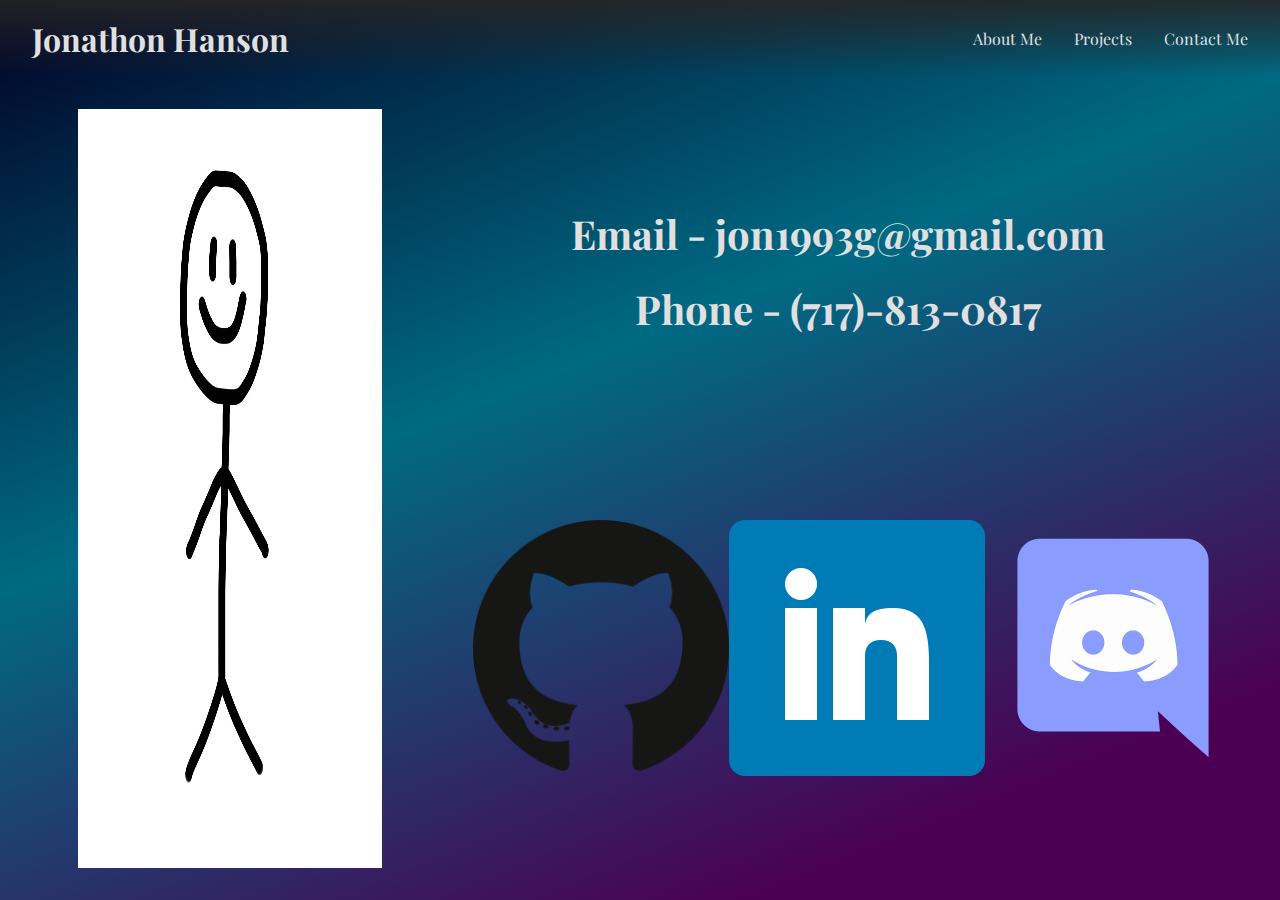
==== contact.html @ c1e7ee5b "Added Projects and Contact pages. Updated About." ====
<!DOCTYPE html>
<html lang="en">
  <head>
    <meta charset="UTF-8" />
    <meta http-equiv="X-UA-Compatible" content="IE=edge" />
    <meta name="viewport" content="width=device-width, initial-scale=1.0" />
    <link rel="stylesheet" href="./resources/contact-styles.css" />
    <link rel="preconnect" href="https://fonts.googleapis.com" />
    <link rel="preconnect" href="https://fonts.gstatic.com" crossorigin />
    <link
      href="https://fonts.googleapis.com/css2?family=Playfair+Display:ital,wght@0,400;0,500;1,400;1,500&display=swap"
      rel="stylesheet"
    />
    <title>Contact Me</title>
  </head>
  <body>
    <div class="wrapper">
      <header>
        <h1>Jonathon Hanson</h1>
        <nav>
          <ul>
            <li><a href="./index.html">About Me</a></li>
            <li><a href="./projects.html">Projects</a></li>
            <li><a href="./contact.html">Contact Me</a></li>
          </ul>
        </nav>
      </header>
      <main>
        <img src="resources/temp photo.jpg" id="portrait" />
        <div class="container">
          <div class="text-container">
            <h2>Email - jon1993g@gmail.com</h2>
            <h2>Phone - (717)-813-0817</h2>
          </div>
          <div class="img-container">
            <a href="https://github.com/Cykotech"
              ><img src="./resources/Github.png" id="github"
            /></a>
            <a href="https://www.linkedin.com/in/jonathon-hanson-8a2604269/"
              ><img src="./resources/LinkedIn.png" id="linkedin"
            /></a>
            <a href="https://discordapp.com/users/157627084095619072"
              ><img src="./resources/Discord.png" id="discord"
            /></a>
          </div>
        </div>
      </main>
    </div>
  </body>
</html>
---- resources/contact-styles.css ----
/* Universal Styles */

body,
html {
  font-family: "Playfair Display", serif;
  margin: 0 auto;
  color: rgb(224, 224, 224);
  background: linear-gradient(
    158deg,
    rgba(2, 0, 36, 1) 0%,
    rgba(0, 106, 131, 1) 42%,
    rgba(76, 0, 83, 1) 85%
  );
  background-repeat: no-repeat;
  display: flex;
  width: 100%;
}

.wrapper {
  min-height: 100vh;
  position: relative;
  flex: 1;
  display: flex;
  flex-direction: column;
  justify-content: space-between;
}

/* Header Styles */

header {
  background: linear-gradient(
    rgba(38, 38, 38, 0.9) 0%,
    rgba(38, 38, 38, 0) 99%
  );
  margin: 0 auto;
  display: inline-flex;
  width: 100%;
  justify-content: space-between;
  align-items: center;
  color: rgb(224, 224, 224);
  padding-top: 0.75rem;
  padding-bottom: 0.75rem;
}

header h1 {
  margin-left: 2rem;
  margin-top: 0;
  margin-bottom: 0;
}

header nav {
  display: flex;
}

header ul {
  display: inline-flex;
}
header ul li {
  padding-right: 2rem;
  margin: 0 auto;
  list-style: none;
}

header a {
  color: inherit;
  text-decoration: none;
}

header a:hover {
  text-decoration: underline;
}

header a:active {
  color: black;
}

@media screen and (max-width: 425px) {
  header h1 {
    font-size: 1.5rem;
    margin-left: 1rem;
  }

  header ul {
    align-items: center;
  }

  header ul li {
    text-align: center;
    font-size: 0.75rem;
    padding-right: 1rem;
  }
}

/* Body Styles */

main {
  padding-left: 2rem;
  padding-right: 2rem;
  display: flex;
  flex-direction: row;
  justify-content: space-around;
  height: 100%;
  /* width: 100%; */
  margin-top: 2rem;
  margin-bottom: 2rem;
}

main .container {
  display: flex;
  flex-direction: column;
  align-items: center;
  justify-content: space-around;
  width: 60%;
}

main .container h2 {
  text-align: center;
  margin-top: 2%;
  margin-bottom: 2%;
  font-size: 2.5rem;
}

main #portrait {
  width: 25%;
}

main .text-container {
  display: flex;
  flex-direction: column;
}

main .img-container {
  display: flex;
  justify-content: space-between;
  width: 100%;
}

main .img-container a {
  width: fit-content;
}
main .img-container img {
  width: 16rem;
}

@media screen and (max-width: 768px) {
  main {
    flex-direction: column;
    align-items: center;
  }

  main #portrait {
    width: 60%;
  }

  main .container {
    width: 95%;
    margin-top: 3rem;
  }

  main .img-container {
    margin-top: 5rem;
  }

  main .img-container img {
    width: 12rem;
  }
}

@media screen and (max-width: 425px) {
  main {
    padding: 0;
  }

  main #portrait {
    width: 80%;
  }

  main .text-container h2 {
    font-size: 1.2rem;
  }

  main .img-container {
    flex-direction: column;
    align-items: center;
    margin-top: 2rem;
  }

  main .img-container a {
    margin-bottom: 3rem;
  }
}
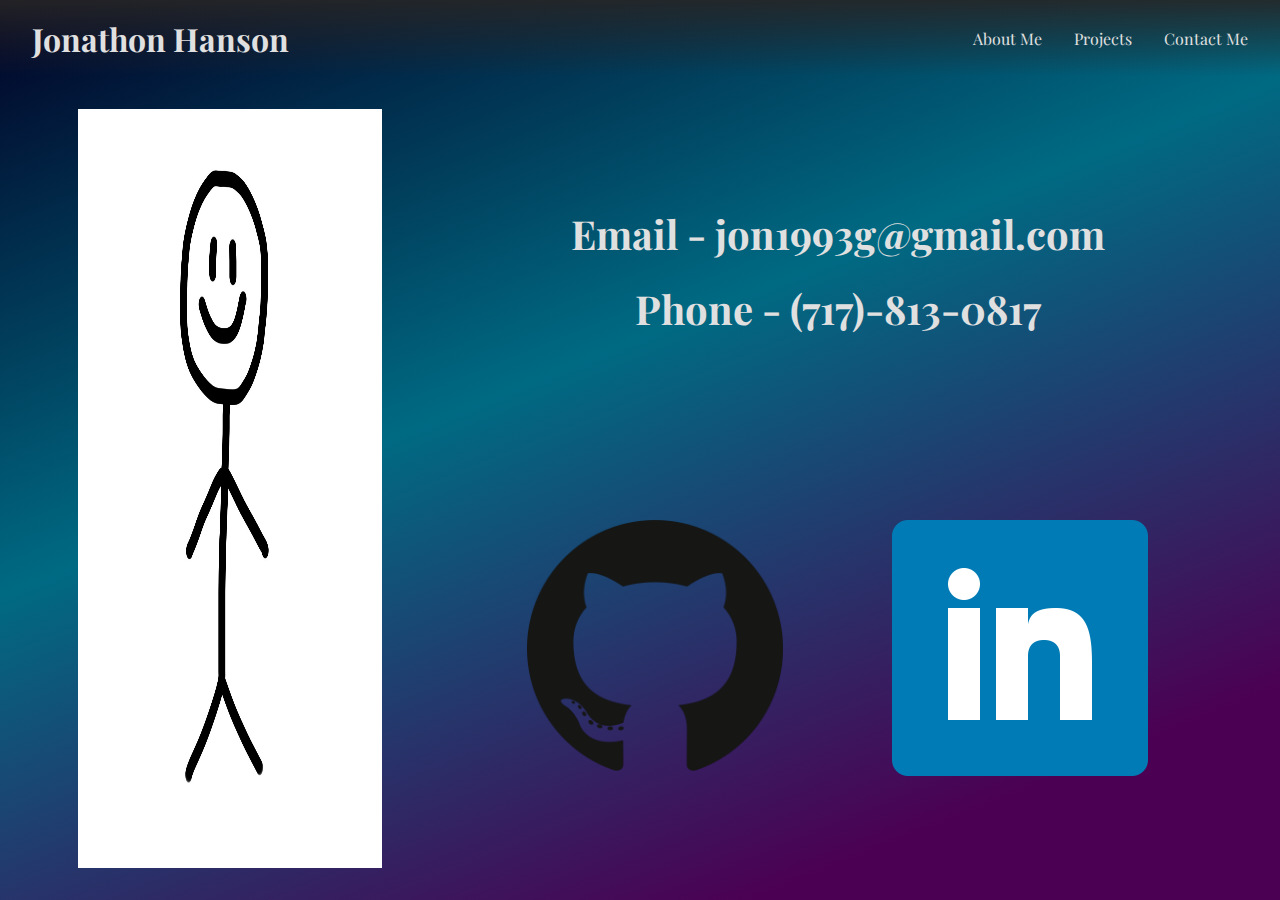
==== commit 9f4cfef3: "Update link and footer styles" ====
--- a/contact.html
+++ b/contact.html
@@ -33,14 +33,13 @@
             <h2>Phone - (717)-813-0817</h2>
           </div>
           <div class="img-container">
-            <a href="https://github.com/Cykotech"
+            <a href="https://github.com/Cykotech" target="_blank"
               ><img src="./resources/Github.png" id="github"
             /></a>
-            <a href="https://www.linkedin.com/in/jonathon-hanson-8a2604269/"
+            <a
+              href="https://www.linkedin.com/in/jonathon-hanson-8a2604269/"
+              target="_blank"
               ><img src="./resources/LinkedIn.png" id="linkedin"
-            /></a>
-            <a href="https://discordapp.com/users/157627084095619072"
-              ><img src="./resources/Discord.png" id="discord"
             /></a>
           </div>
         </div>
--- a/resources/contact-styles.css
+++ b/resources/contact-styles.css
@@ -131,15 +131,34 @@
 
 main .img-container {
   display: flex;
-  justify-content: space-between;
+  justify-content: space-around;
   width: 100%;
 }
 
 main .img-container a {
   width: fit-content;
 }
+
 main .img-container img {
   width: 16rem;
+}
+
+main .container #github:hover {
+  background-color: white;
+}
+
+main .container #github:active {
+  transform: scale(0.85);
+  background-color: rgb(128, 128, 128);
+}
+
+main .container #linkedin:hover {
+  border: 3px solid black;
+  border-radius: 17px;
+}
+
+main .container #linkedin:active {
+  transform: scale(0.85);
 }
 
 @media screen and (max-width: 768px) {
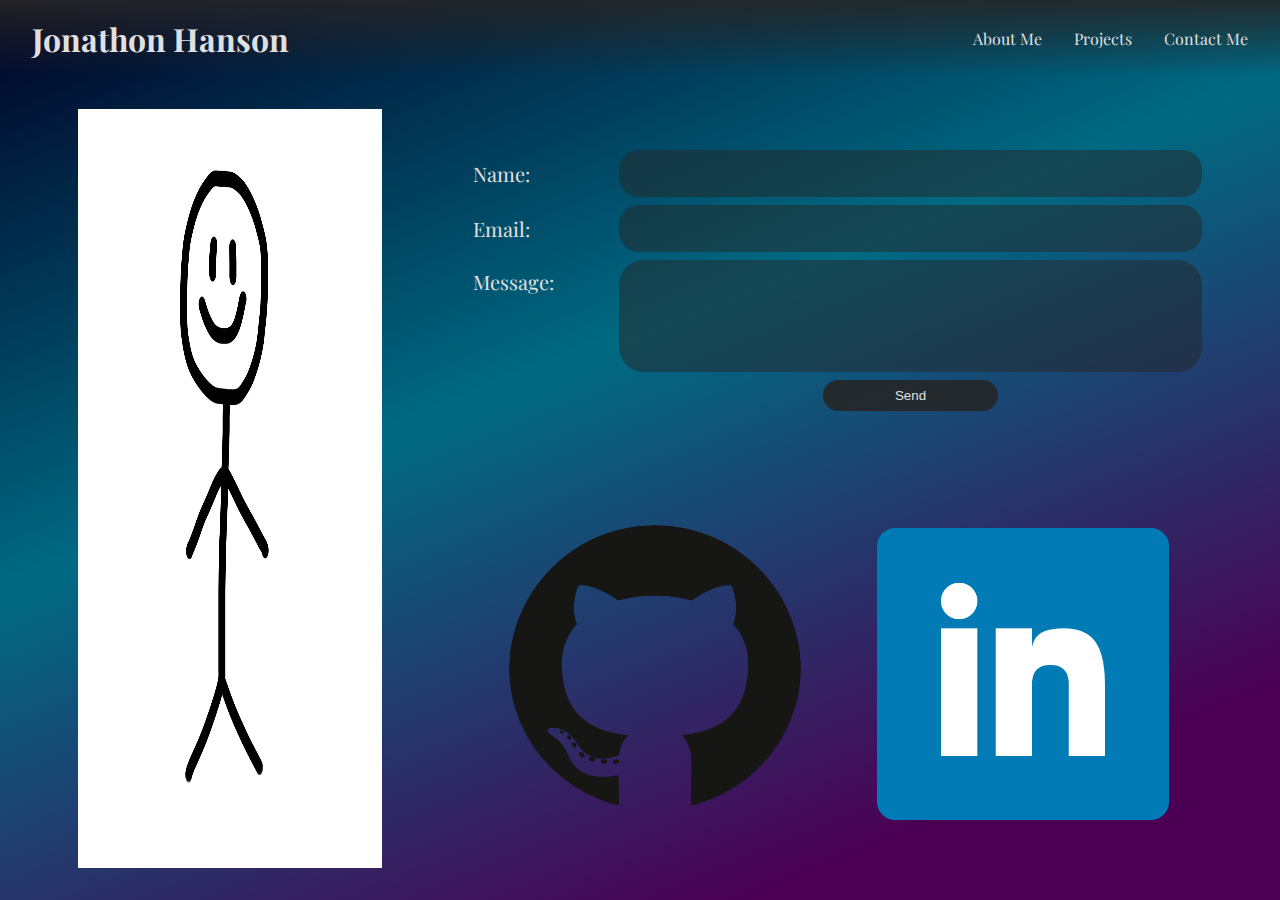
==== commit bc78fc33: "Changed to email form" ====
--- a/contact.html
+++ b/contact.html
@@ -28,10 +28,22 @@
       <main>
         <img src="resources/temp photo.jpg" id="portrait" />
         <div class="container">
-          <div class="text-container">
-            <h2>Email - jon1993g@gmail.com</h2>
-            <h2>Phone - (717)-813-0817</h2>
-          </div>
+            <form
+              action="mailto:jon1993g@gmail.com"
+              method="post"
+              enctype="text/plain"
+            >
+              <label for="name">Name:</label>
+              <input type="text" id="name" name="name" required />
+
+              <label for="email">Email:</label>
+              <input type="email" id="email" name="email" required />
+
+              <label for="message">Message:</label>
+              <textarea id="message" name="message" required></textarea>
+
+              <input type="submit" value="Send" />
+            </form>
           <div class="img-container">
             <a href="https://github.com/Cykotech" target="_blank"
               ><img src="./resources/Github.png" id="github"
--- a/resources/contact-styles.css
+++ b/resources/contact-styles.css
@@ -124,9 +124,90 @@
   width: 25%;
 }
 
-main .text-container {
-  display: flex;
-  flex-direction: column;
+/* Form Styles */
+
+main form {
+  display: grid;
+  grid-template-columns: repeat(1, auto 80%);
+  width: 100%;
+  grid-gap: 0.5rem;
+  margin-bottom: 2rem;
+}
+
+input[type="text"],
+input[type="email"] {
+  background-color: rgba(38, 38, 38, 0.5);
+  color: rgb(224, 224, 224);
+  padding: 1rem;
+  border: none;
+  border-radius: 20px;
+}
+
+input[type="text"]:focus-visible,
+input[type="email"]:focus-visible {
+  outline: none;
+}
+
+label {
+  font-size: 1.25rem;
+}
+
+label[for="name"],
+label[for="email"] {
+  align-self: center;
+}
+
+label[for="message"] {
+  padding-top: 0.5rem;
+}
+
+main form textarea {
+  resize: none;
+  height: 5rem;
+  background-color: rgba(38, 38, 38, 0.5);
+  padding: 1rem;
+  border-radius: 25px;
+  border: none;
+  color: rgb(224, 224, 224);
+}
+
+main form textarea:focus-visible {
+  outline: none;
+}
+
+main form input[type="submit"] {
+  grid-column: 2 / span 1;
+  width: 30%;
+  justify-self: center;
+  background-color: rgba(38, 38, 38, 0.9);
+  color: rgb(224, 224, 224);
+  padding: 0.5rem;
+  border-radius: 25px;
+  border: none;
+}
+
+@media (hover: hover) {
+  main form input[type="submit"]:hover {
+    transform: scale(1.1);
+  }
+}
+
+main form input[type="submit"]:active {
+  transform: scale(0.9);
+}
+
+@media screen and (max-width: 425px) {
+  main form {
+    display: flex;
+    flex-direction: column;
+    align-items: center;
+  }
+
+  input[type="text"],
+  input[type="email"],
+  textarea {
+    width: 85%;
+  }
 }
 
 main .img-container {
@@ -136,15 +217,21 @@
 }
 
 main .img-container a {
-  width: fit-content;
+  width: 40%;
 }
 
 main .img-container img {
-  width: 16rem;
-}
-
-main .container #github:hover {
-  background-color: white;
+  width: 100%;
+}
+
+img#github {
+  border-radius: 50%;
+}
+
+@media (hover: hover) and (pointer: fine) {
+  main .container #github:hover {
+    background-color: white;
+  }
 }
 
 main .container #github:active {
@@ -152,9 +239,15 @@
   background-color: rgb(128, 128, 128);
 }
 
-main .container #linkedin:hover {
-  border: 3px solid black;
-  border-radius: 17px;
+main .container #linkedin {
+  border: 3px solid transparent;
+}
+
+@media (hover: hover) and (pointer: fine) {
+  main .container #linkedin:hover {
+    border: 3px solid black;
+    border-radius: 17px;
+  }
 }
 
 main .container #linkedin:active {
@@ -180,9 +273,9 @@
     margin-top: 5rem;
   }
 
-  main .img-container img {
+  /* main .img-container img {
     width: 12rem;
-  }
+  } */
 }
 
 @media screen and (max-width: 425px) {
@@ -205,6 +298,7 @@
   }
 
   main .img-container a {
+    width: 80%;
     margin-bottom: 3rem;
   }
 }
